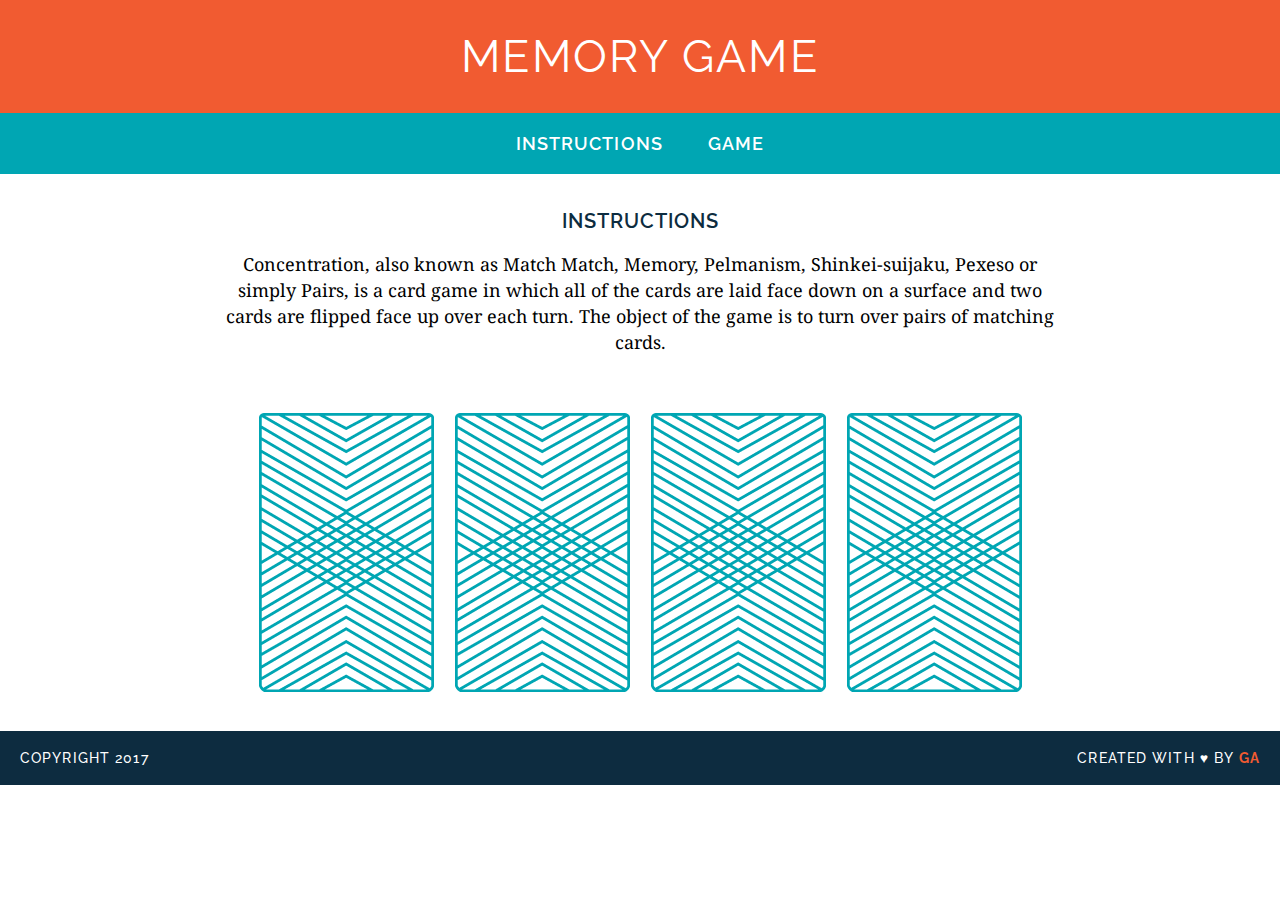
==== memory_game/memory-game/index.html @ 9b5ee09c "created game logic" ====
<!DOCTYPE html>
<html lang="en">
<head>
	<meta charset="UTF-8">
	<title>Memory Card Game</title>
	<link href="https://fonts.googleapis.com/css?family=Droid+Serif|Raleway:400,500,600,700" rel="stylesheet">
	<link rel="stylesheet" href="css/style.css">
</head>
<body>

	<header>
		<h1>Memory Game</h1>
	</header>

	<nav>
		<a href="#">Instructions</a>
		<a href="#">Game</a>
	</nav>


	<main>
		<h2>Instructions</h2>

		<p>
			Concentration, also known as Match Match, Memory, Pelmanism, Shinkei-suijaku, Pexeso or simply Pairs, is a card game in which all of the cards are laid face down on a surface and two cards are flipped face up over each turn. The object of the game is to turn over pairs of matching cards.
		</p>

		<div>
			<img src="images/back.png" alt="Queen of Diamonds">
			<img src="images/back.png" alt="Queen of Hearts">
			<img src="images/back.png" alt="King of Diamonds">
			<img src="images/back.png" alt="King of Hearts">
		</div>

	</main>

	<footer class="clearfix">
		<p class="copyright">Copyright 2017</p>
		<p class="message">Created with &hearts; by <span class="name">GA</span></p>
	</footer>
	<script src="js/main.js"></script>
<!--make sure to add your <script> tags right before the closing HTML </body> tag. This ensures that all of the elements and styles on your page ahve been loaded and are available to the browser beofre the <script> tags are raed.-->
</body>
</html>
---- memory_game/memory-game/css/style.css ----
/* =============================
GENERAL STYLES 
================================ */
body {
  font-family: "Raleway", sans-serif;
  text-align: center;
  font-size: 18px;
  -webkit-font-smoothing: antialiased;
  margin: 0;
}

.clearfix:after {
  visibility: hidden;
  display: block;
  content: " ";
  clear: both;
  height: 0;
  font-size: 0;
}

/* =============================
TYPOGRAPHY
================================ */
h1, h2 {
  text-transform: uppercase;
}

h1 {
  color: white;
  font-size: 45px;
  margin: 0;
  font-weight: 400;
  letter-spacing: 0.05em;
}

h2 {
  color: #0D2C40;
  letter-spacing: 0.05em;
  font-weight: 600;
  font-size: 20px;
}

p {
  font-family: "Droid Serif", serif;
  line-height: 26px;
}

a {
  color: white;
  text-decoration: none;
  text-transform: uppercase;
  font-weight: 600;
  letter-spacing: .06em;

  margin: 0 20px;
  /* For hover style transition (bonus) */
  border-bottom: 2px solid transparent;
/*   transition: all .3s ease-in-out; */
}

a:hover {
  border-bottom: 2px solid white;
}
/* =============================
HEADER
================================ */
header {
  background-color: #F15B31;
  padding: 30px 20px;
}

/* =============================
NAV
================================ */
nav {
  background-color: #00A6B3;
  padding: 20px 0;
}

/* =============================
MAIN SECTION
================================ */

main {
  width: 850px;
  margin: 35px auto;
}


/* =============================
GAME BOARD
================================ */
img {
  margin: 40px 8px 0;
}

/* =============================
FOOTER
================================ */
footer {
  text-transform: uppercase;
  padding: 0 20px;
  background-color: #0D2C40;
  color: white;
  font-size: 14px;
  letter-spacing: .08em;
  font-weight: 500;

}

.copyright {
  float: left;
  font-family: "Raleway", sans-serif;
}

.message {
  float: right;
  font-family: "Raleway", sans-serif;
}

.name {
  color: #F15B31;
  font-weight: bold;
}
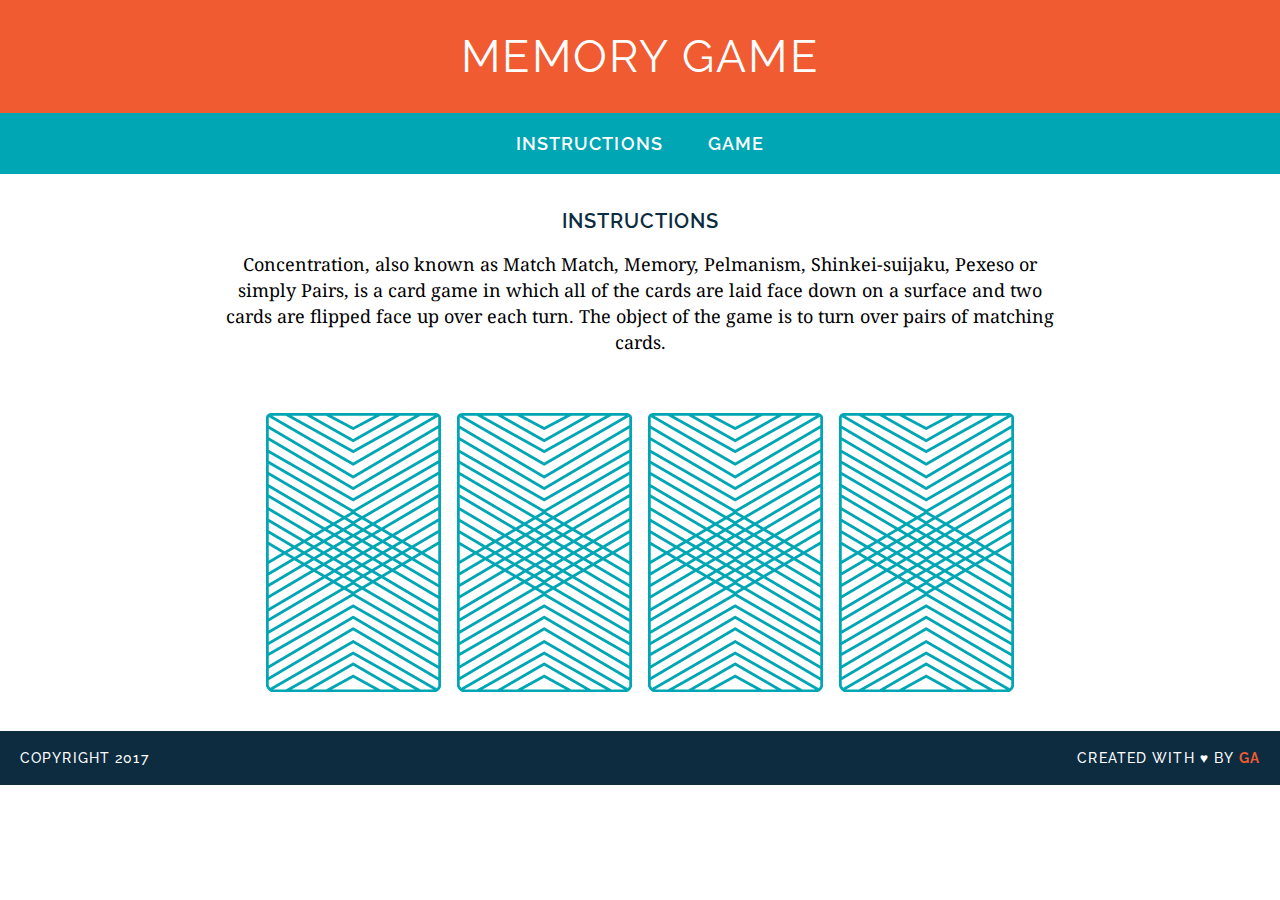
==== commit 6fa68153: "completed memory game!" ====
--- a/memory_game/memory-game/index.html
+++ b/memory_game/memory-game/index.html
@@ -25,12 +25,7 @@
 			Concentration, also known as Match Match, Memory, Pelmanism, Shinkei-suijaku, Pexeso or simply Pairs, is a card game in which all of the cards are laid face down on a surface and two cards are flipped face up over each turn. The object of the game is to turn over pairs of matching cards.
 		</p>
 
-		<div>
-			<img src="images/back.png" alt="Queen of Diamonds">
-			<img src="images/back.png" alt="Queen of Hearts">
-			<img src="images/back.png" alt="King of Diamonds">
-			<img src="images/back.png" alt="King of Hearts">
-		</div>
+		<div id="game-board" class="board clearfix"></div>
 
 	</main>
 
